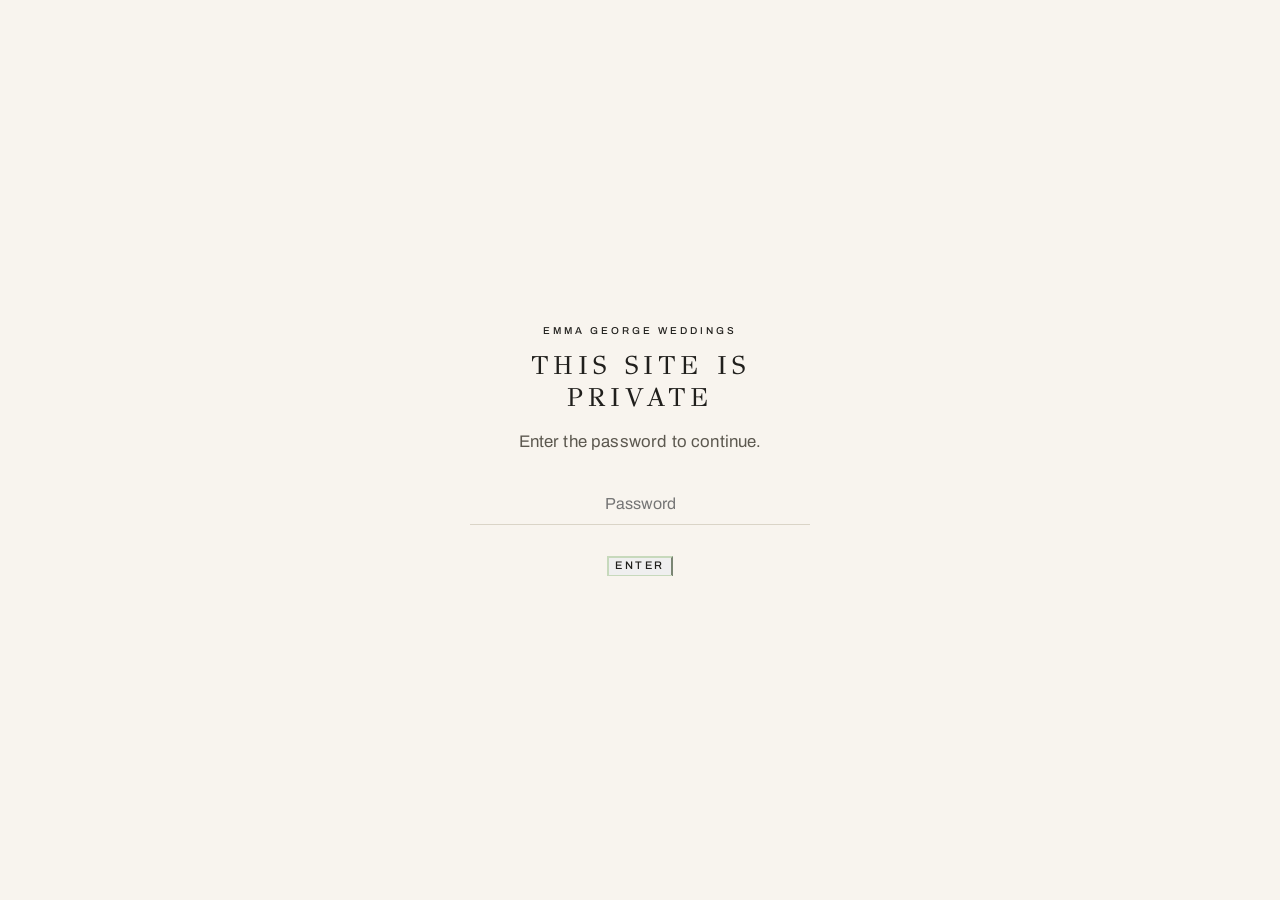
==== index.html @ e1c70ea5 "Replace leaf green with black text + pastel green accent Remove the dark leaf green from all text (e" ====
<!DOCTYPE html>
<html lang="en">
<head>
<meta charset="UTF-8" />
<script>
  try {
    if (localStorage.getItem("egw-unlocked") === "1") {
      document.documentElement.classList.add("gate-unlocked");
    }
  } catch (e) {}
</script>
<meta name="viewport" content="width=device-width, initial-scale=1.0" />
<title>Emma George Weddings | NY &amp; NJ Wedding Officiant</title>
<meta name="description" content="Emma George Weddings — personalized, heartfelt wedding ceremonies for couples across Hoboken and the NYC metro area." />
<link rel="preconnect" href="https://fonts.googleapis.com">
<link rel="preconnect" href="https://fonts.gstatic.com" crossorigin>
<link href="https://fonts.googleapis.com/css2?family=GFS+Didot&family=Archivo:wght@400;500&display=swap" rel="stylesheet">
<link rel="stylesheet" href="assets/css/style.css" />
</head>
<body>

<div id="site-gate" class="site-gate">
  <form id="gate-form" class="gate-form">
    <p class="eyebrow">Emma George Weddings</p>
    <h1 style="font-size:1.6rem;">This Site Is Private</h1>
    <p class="lede" style="margin:0 auto;">Enter the password to continue.</p>
    <input type="password" id="gate-password" placeholder="Password" autocomplete="off" required />
    <button type="submit" class="text-link accent">Enter</button>
    <p id="gate-error" class="form-status error">Incorrect password — try again.</p>
  </form>
</div>

<header class="site-header">
  <nav class="nav container">
    <a href="index.html" class="brand">Emma George <strong>Weddings</strong></a>
    <button class="nav-toggle" aria-label="Toggle navigation" aria-expanded="false">
      <span></span>
    </button>
    <ul class="nav-links">
      <li><a href="index.html" aria-current="page">Home</a></li>
      <li><a href="about.html">About</a></li>
      <li><a href="services.html">Services &amp; Pricing</a></li>
      <li><a href="faq.html">FAQ</a></li>
      <li><a href="booking.html" class="nav-cta">Book Now</a></li>
    </ul>
  </nav>
</header>

<main>

  <section class="hero no-divider">
    <div class="hero-media" style="background-image:url('assets/img/hero-lily.jpg');"></div>
    <div class="hero-overlay"></div>
    <div class="hero-content">
      <div class="hero-text">
        <p class="hero-label">Hoboken &amp; NYC Metro</p>
        <h1>Emma George</h1>
        <p class="hero-sub">Professional NY/NJ Wedding Officiant</p>
        <a href="booking.html" class="text-link">Inquire about your date</a>
      </div>
    </div>
  </section>

  <section>
    <div class="container">
      <div class="split-asym">
        <div>
          <p class="eyebrow">Why Couples Choose Emma</p>
          <h2>A ceremony as unique as your story</h2>
          <p class="lede">
            No two couples are the same, so no two ceremonies should be either. Every script
            is written from scratch, built around how you met, how you fell in love, and how
            you want your day to feel.
          </p>
          <a href="about.html" class="text-link accent">More about Emma</a>
        </div>
        <div class="split-media">
          <div class="portrait-frame" aria-hidden="true">Photo placeholder</div>
        </div>
      </div>
    </div>
  </section>

  <section>
    <div class="container">
      <div class="feature-list">
        <div class="feature-item">
          <span class="num">01</span>
          <h3>Personalized Scripts</h3>
          <p>Every ceremony is written around your relationship — no templates, no filler.</p>
        </div>
        <div class="feature-item">
          <span class="num">02</span>
          <h3>Any Style, Any Belief</h3>
          <p>Secular, spiritual, traditional, or a blend — the ceremony reflects you, not a formula.</p>
        </div>
        <div class="feature-item">
          <span class="num">03</span>
          <h3>Paperwork Handled</h3>
          <p>Marriage license logistics are taken care of, so you can focus on the day itself.</p>
        </div>
      </div>
    </div>
  </section>

  <section>
    <div class="container">
      <p class="eyebrow">A Note From a Couple</p>
      <div class="testimonial">
        <blockquote>
          &ldquo;Emma took the time to actually get to know us, and it showed — every word of
          our ceremony felt true to who we are. Our guests are still talking about it.&rdquo;
        </blockquote>
        <cite>Placeholder Testimonial, Married in [Month, Year]</cite>
      </div>
    </div>
  </section>

  <section>
    <div class="container">
      <div class="split-asym reverse">
        <div class="split-media">
          <div class="portrait-frame" aria-hidden="true">Photo placeholder</div>
        </div>
        <div>
          <p class="eyebrow">Investment</p>
          <h2>Pricing built around your planning needs</h2>
          <p class="lede">
            Three tiers, all with the same care and attention — the difference is how much
            planning support you'd like along the way.
          </p>
          <a href="services.html" class="text-link accent">View full pricing</a>
        </div>
      </div>
    </div>
  </section>

  <section class="dark-section no-divider">
    <div class="container">
      <p class="eyebrow" style="color:var(--color-accent);">Ready When You Are</p>
      <h2>Have a date in mind?</h2>
      <p class="lede">Tell me a bit about your day and I'll let you know if I'm available.</p>
      <a href="booking.html" class="text-link on-dark">Start your inquiry</a>
    </div>
  </section>

</main>

<footer class="site-footer">
  <div class="container">
    <div class="footer-grid">
      <div>
        <div class="footer-brand">Emma George Weddings</div>
        <p>Personalized wedding ceremonies for couples across Hoboken &amp; the NYC metro area.</p>
      </div>
      <div>
        <h4>Explore</h4>
        <ul class="footer-links">
          <li><a href="about.html">About</a></li>
          <li><a href="services.html">Services &amp; Pricing</a></li>
          <li><a href="faq.html">FAQ</a></li>
          <li><a href="booking.html">Book Now</a></li>
        </ul>
      </div>
      <div>
        <h4>Contact</h4>
        <ul class="footer-links">
          <li><a href="mailto:admin@egweds.com">admin@egweds.com</a></li>
          <li>Hoboken &amp; NYC Metro</li>
        </ul>
      </div>
      <div>
        <h4>Follow</h4>
        <ul class="footer-links">
          <li><a href="#" target="_blank" rel="noopener">Instagram</a></li>
          <li><a href="#" target="_blank" rel="noopener">WeddingWire</a></li>
        </ul>
      </div>
    </div>
    <div class="footer-bottom">
      <span>&copy; <span data-year></span> Emma George Weddings</span>
      <span>Placeholder social links — update before launch</span>
    </div>
  </div>
</footer>

<script src="assets/js/main.js"></script>
</body>
</html>
---- assets/css/style.css ----
/* ===========================================================
   Emma George Weddings — editorial stylesheet
   Vogue-inspired: GFS Didot display + Archivo labels,
   lily-derived palette, asymmetric magazine layout.
   =========================================================== */

:root {
  --color-bg: #f8f4ee;         /* ivory */
  --color-accent: #c7d9bc;     /* pastel green accent */
  --color-greige: #dad4c7;     /* warm cream/greige */
  --color-black: #0b0b0a;      /* near-black */

  --color-text: #201f1c;
  --color-text-soft: #5c584f;

  --font-display: "GFS Didot", "Times New Roman", Didot, Georgia, serif;
  --font-label: "Archivo", "Helvetica Neue", Arial, sans-serif;

  --max-width: 1320px;
  --radius: 1px;
}

* {
  box-sizing: border-box;
}

html {
  scroll-behavior: smooth;
}

body {
  margin: 0;
  background: var(--color-bg);
  color: var(--color-text);
  font-family: var(--font-label);
  font-weight: 400;
  font-size: 16px;
  line-height: 1.75;
  letter-spacing: 0.01em;
  -webkit-font-smoothing: antialiased;
}

img {
  max-width: 100%;
  display: block;
}

a {
  color: inherit;
}

.container {
  max-width: var(--max-width);
  margin: 0 auto;
  padding: 0 40px;
}

h1, h2, h3, h4 {
  font-family: var(--font-display);
  font-weight: 400;
  text-transform: uppercase;
  letter-spacing: 6px;
  line-height: 1.25;
  margin: 0 0 0.5em;
}

h1 { font-size: clamp(2.1rem, 5vw, 2.9rem); letter-spacing: 5px; }
h2 { font-size: clamp(1.7rem, 3.4vw, 2.3rem); letter-spacing: 4px; }
h3 { font-size: 1.3rem; letter-spacing: 2.5px; }

@media (max-width: 640px) {
  h1 { letter-spacing: 3px; }
  h2 { letter-spacing: 2.5px; }
  h3 { letter-spacing: 2px; }
}

p { margin: 0 0 1.2em; }

.eyebrow {
  display: inline-block;
  font-family: var(--font-label);
  font-size: 10px;
  font-weight: 500;
  letter-spacing: 3px;
  text-transform: uppercase;
  color: var(--color-text);
  margin-bottom: 1.1em;
}

.lede {
  font-size: 1.05rem;
  color: var(--color-text-soft);
  max-width: 560px;
  line-height: 1.8;
}

/* ---------- Text-link CTAs (no filled buttons) ---------- */

.text-link {
  display: inline-block;
  font-family: var(--font-label);
  font-size: 11px;
  font-weight: 500;
  letter-spacing: 2.5px;
  text-transform: uppercase;
  text-decoration: none;
  color: var(--color-text);
  border-bottom: 1px solid var(--color-text);
  padding-bottom: 4px;
  transition: color 0.2s ease, border-color 0.2s ease;
}

.text-link:hover {
  border-color: var(--color-accent);
}

.text-link.on-dark {
  color: #fff;
  border-color: rgba(255, 255, 255, 0.55);
}

.text-link.on-dark:hover {
  color: var(--color-accent);
  border-color: var(--color-accent);
}

.text-link.accent {
  color: var(--color-text);
  border-color: var(--color-accent);
}

/* ---------- Header / Nav ---------- */

.site-header {
  position: sticky;
  top: 0;
  z-index: 100;
  background: rgba(248, 244, 238, 0.94);
  border-bottom: 1px solid var(--color-greige);
}

.nav {
  display: flex;
  align-items: center;
  justify-content: space-between;
  padding: 22px 0;
}

.brand {
  order: 1;
  font-family: var(--font-display);
  font-size: 1.15rem;
  text-transform: uppercase;
  letter-spacing: 3px;
  text-decoration: none;
  color: var(--color-text);
}

.brand strong {
  font-weight: 400;
  color: var(--color-text);
}

.nav-links {
  order: 0;
  display: flex;
  align-items: center;
  gap: 2.4rem;
  list-style: none;
  margin: 0;
  padding: 0;
}

.nav-links a {
  text-decoration: none;
  font-family: var(--font-label);
  font-size: 10px;
  font-weight: 500;
  letter-spacing: 2.5px;
  text-transform: uppercase;
  color: var(--color-text-soft);
  padding-bottom: 3px;
  border-bottom: 1px solid transparent;
  transition: color 0.2s ease, border-color 0.2s ease;
}

.nav-links a:hover,
.nav-links a[aria-current="page"] {
  color: var(--color-text);
  border-color: var(--color-accent);
}

.nav-links .nav-cta {
  color: var(--color-text);
  border-color: var(--color-accent);
}

.nav-toggle {
  display: none;
  background: none;
  border: none;
  cursor: pointer;
  padding: 8px;
}

.nav-toggle span,
.nav-toggle span::before,
.nav-toggle span::after {
  display: block;
  width: 22px;
  height: 1px;
  background: var(--color-text);
  position: relative;
  transition: transform 0.2s ease, opacity 0.2s ease;
}

.nav-toggle span::before,
.nav-toggle span::after {
  content: "";
  position: absolute;
  left: 0;
}

.nav-toggle span::before { top: -7px; }
.nav-toggle span::after { top: 7px; }

@media (max-width: 860px) {
  .nav-toggle {
    order: 1;
    display: block;
  }

  .brand {
    order: 0;
  }

  .nav-links {
    position: absolute;
    top: 100%;
    left: 0;
    right: 0;
    background: var(--color-bg);
    border-bottom: 1px solid var(--color-greige);
    flex-direction: column;
    align-items: flex-start;
    gap: 0;
    max-height: 0;
    overflow: hidden;
    transition: max-height 0.25s ease;
  }

  .nav-links.is-open {
    max-height: 420px;
  }

  .nav-links li {
    width: 100%;
  }

  .nav-links a {
    display: block;
    padding: 18px 40px;
    width: 100%;
    border-bottom: 1px solid var(--color-greige);
  }
}

/* ---------- Hero (full-bleed photographic) ---------- */

.hero {
  position: relative;
  min-height: 86vh;
  display: flex;
  align-items: flex-start;
  overflow: hidden;
  background-color: var(--color-black);
}

.hero-media {
  position: absolute;
  inset: 0;
  background-size: cover;
  background-position: center 30%;
}

.hero-overlay {
  position: absolute;
  inset: 0;
  background: linear-gradient(
    to bottom,
    rgba(248, 244, 238, 0.82) 0%,
    rgba(248, 244, 238, 0.45) 30%,
    rgba(248, 244, 238, 0) 55%
  );
}

.hero-content {
  position: relative;
  z-index: 1;
  display: flex;
  justify-content: flex-end;
  padding: 40px 40px 0;
  max-width: var(--max-width);
  margin: 0 auto;
  width: 100%;
  color: var(--color-black);
}

.hero-text {
  max-width: 480px;
  text-align: right;
}

@media (max-width: 640px) {
  .hero-text {
    max-width: 100%;
  }
}

.hero-label {
  font-family: var(--font-label);
  font-size: 11px;
  font-weight: 500;
  letter-spacing: 3px;
  text-transform: uppercase;
  color: var(--color-black);
  margin-bottom: 1.2em;
}

.hero-content h1 {
  color: var(--color-black);
  font-size: clamp(2.4rem, 6vw, 3rem);
  letter-spacing: 6px;
  margin-bottom: 0.35em;
}

.hero-sub {
  font-family: var(--font-label);
  font-size: 11px;
  font-weight: 500;
  letter-spacing: 3px;
  text-transform: uppercase;
  color: var(--color-black);
  margin-bottom: 1.8em;
}

/* Page hero (non-photographic pages) */

.page-hero {
  padding: 88px 0 56px;
  border-bottom: 1px solid var(--color-greige);
}

.page-hero h1 {
  color: var(--color-text);
}

/* ---------- Sections ---------- */

section {
  padding: 96px 0;
  border-bottom: 1px solid var(--color-greige);
}

section:last-of-type,
main > section:last-child {
  border-bottom: none;
}

section.no-divider {
  border-bottom: none;
}

section.tight {
  padding: 64px 0;
}

.section-head {
  max-width: 620px;
  margin: 0 0 3.5rem;
}

.section-head.wide {
  max-width: 760px;
}

.dark-section {
  background: var(--color-black);
  color: rgba(255, 255, 255, 0.85);
  border-bottom: none;
}

.dark-section h2 {
  color: #fff;
}

.dark-section .lede {
  color: rgba(255, 255, 255, 0.65);
}

/* ---------- Asymmetric split layout ---------- */

.split-asym {
  display: grid;
  grid-template-columns: 5fr 7fr;
  gap: 4.5rem;
  align-items: center;
}

.split-asym.reverse {
  grid-template-columns: 7fr 5fr;
}

.split-asym.reverse .split-media {
  order: 2;
}

@media (max-width: 860px) {
  .split-asym,
  .split-asym.reverse {
    grid-template-columns: 1fr;
  }
  .split-asym.reverse .split-media {
    order: 0;
  }
}

.split-media img,
.portrait-frame {
  width: 100%;
  aspect-ratio: 4 / 5;
  object-fit: cover;
}

.portrait-frame {
  display: flex;
  align-items: center;
  justify-content: center;
  background: var(--color-greige);
  color: var(--color-text-soft);
  font-family: var(--font-label);
  font-size: 11px;
  letter-spacing: 2px;
  text-transform: uppercase;
  text-align: center;
  padding: 2rem;
}

.thumb-wrap {
  display: flex;
  flex-direction: column;
  align-items: flex-start;
  gap: 1rem;
}

.thumb-wrap .thumb-photo {
  width: 200px;
  aspect-ratio: 1 / 1;
  border-radius: 50%;
  object-fit: cover;
  border: 1px solid var(--color-greige);
}

.thumb-note {
  font-family: var(--font-label);
  font-size: 10px;
  letter-spacing: 1px;
  text-transform: none;
  color: var(--color-text-soft);
  max-width: 220px;
}

/* ---------- Numbered feature list (replaces icon grid) ---------- */

.feature-list {
  display: grid;
  grid-template-columns: repeat(3, 1fr);
  gap: 3rem;
}

@media (max-width: 780px) {
  .feature-list { grid-template-columns: 1fr; }
}

.feature-item .num {
  display: block;
  font-family: var(--font-display);
  font-size: 1.3rem;
  color: var(--color-text);
  letter-spacing: 2px;
  margin-bottom: 0.7rem;
}

.feature-item h3 {
  font-size: 1.05rem;
  letter-spacing: 2px;
  margin-bottom: 0.5em;
}

.feature-item p {
  color: var(--color-text-soft);
  font-size: 0.95rem;
}

.values-list {
  list-style: none;
  margin: 0;
  padding: 0;
  display: grid;
  gap: 1.6rem;
  max-width: 680px;
}

.values-list li {
  display: grid;
  grid-template-columns: 44px 1fr;
  gap: 1rem;
}

.values-list .num {
  font-family: var(--font-display);
  font-size: 1.2rem;
  color: var(--color-text);
}

.values-list strong {
  font-weight: 500;
  color: var(--color-text);
}

/* ---------- Pricing ---------- */

.pricing-grid {
  display: grid;
  grid-template-columns: repeat(3, 1fr);
  gap: 0;
  border-top: 1px solid var(--color-greige);
  border-left: 1px solid var(--color-greige);
}

@media (max-width: 900px) {
  .pricing-grid { grid-template-columns: 1fr; }
}

.price-card {
  padding: 3rem 2.4rem;
  display: flex;
  flex-direction: column;
  border-right: 1px solid var(--color-greige);
  border-bottom: 1px solid var(--color-greige);
}

.price-card.is-featured {
  background: var(--color-accent);
}

.price-card .badge {
  font-family: var(--font-label);
  font-size: 10px;
  letter-spacing: 2.5px;
  text-transform: uppercase;
  color: var(--color-text);
  margin-bottom: 1.2rem;
}

.price-card h3 {
  margin-bottom: 0.3em;
}

.price-card .price {
  font-family: var(--font-display);
  font-size: 1.9rem;
  letter-spacing: 2px;
  color: var(--color-text);
  margin-bottom: 1.6rem;
}

.price-card ul {
  list-style: none;
  margin: 0 0 2.2rem;
  padding: 0;
  flex-grow: 1;
}

.price-card li {
  padding: 0.7em 0;
  border-top: 1px solid rgba(11, 11, 10, 0.12);
  font-size: 0.92rem;
  color: var(--color-text-soft);
  line-height: 1.5;
}

.price-card li:first-child {
  border-top: none;
}

.pricing-note {
  max-width: 720px;
  margin-top: 3rem;
  color: var(--color-text-soft);
  font-size: 0.92rem;
  padding-top: 2rem;
  border-top: 1px solid var(--color-greige);
}

/* ---------- Testimonial (editorial pull quote) ---------- */

.testimonial {
  max-width: 780px;
}

.testimonial blockquote {
  font-family: var(--font-display);
  font-size: clamp(1.6rem, 3vw, 2.1rem);
  letter-spacing: 0.5px;
  text-transform: none;
  margin: 0 0 1.4rem;
  color: var(--color-text);
  line-height: 1.4;
}

.testimonial cite {
  font-style: normal;
  font-family: var(--font-label);
  font-size: 10px;
  letter-spacing: 2.5px;
  text-transform: uppercase;
  color: var(--color-text-soft);
}

/* ---------- FAQ ---------- */

.faq-list {
  max-width: 820px;
}

.faq-item {
  border-bottom: 1px solid var(--color-greige);
}

.faq-question {
  width: 100%;
  text-align: left;
  background: none;
  border: none;
  cursor: pointer;
  padding: 1.6rem 0;
  display: flex;
  justify-content: space-between;
  align-items: center;
  gap: 1rem;
  font-family: var(--font-display);
  font-size: 1.05rem;
  letter-spacing: 1.5px;
  text-transform: uppercase;
  color: var(--color-text);
}

.faq-question .icon {
  flex-shrink: 0;
  width: 18px;
  height: 18px;
  position: relative;
}

.faq-question .icon::before,
.faq-question .icon::after {
  content: "";
  position: absolute;
  background: var(--color-text);
  transition: transform 0.25s ease;
}

.faq-question .icon::before {
  left: 0; top: 50%; width: 100%; height: 1px; transform: translateY(-50%);
}

.faq-question .icon::after {
  top: 0; left: 50%; width: 1px; height: 100%; transform: translateX(-50%);
}

.faq-item.is-open .faq-question .icon::after {
  transform: translateX(-50%) rotate(90deg);
  opacity: 0;
}

.faq-answer {
  max-height: 0;
  overflow: hidden;
  transition: max-height 0.25s ease;
}

.faq-answer p {
  color: var(--color-text-soft);
  padding-bottom: 1.6rem;
  max-width: 640px;
  text-transform: none;
  letter-spacing: normal;
  font-family: var(--font-label);
}

.faq-item.is-open .faq-answer {
  max-height: 400px;
}

/* ---------- Booking form ---------- */

.booking-layout {
  display: grid;
  grid-template-columns: 4fr 8fr;
  gap: 4.5rem;
}

@media (max-width: 900px) {
  .booking-layout { grid-template-columns: 1fr; }
}

.booking-info h3 {
  margin-top: 2.4rem;
  font-size: 1rem;
}

.booking-info h3:first-child {
  margin-top: 0;
}

.contact-line {
  display: flex;
  gap: 0.7em;
  align-items: baseline;
  margin-bottom: 0.6em;
  color: var(--color-text-soft);
  font-size: 0.95rem;
}

.contact-line strong {
  font-family: var(--font-label);
  font-size: 10px;
  letter-spacing: 2px;
  text-transform: uppercase;
  color: var(--color-text);
  min-width: 80px;
  font-weight: 500;
}

form.booking-form {
  border-top: 1px solid var(--color-greige);
  padding-top: 2.4rem;
}

.form-row {
  display: grid;
  grid-template-columns: 1fr 1fr;
  gap: 1.4rem;
}

@media (max-width: 560px) {
  .form-row { grid-template-columns: 1fr; }
}

.field {
  margin-bottom: 1.5rem;
}

.field label {
  display: block;
  font-family: var(--font-label);
  font-size: 10px;
  font-weight: 500;
  letter-spacing: 2px;
  text-transform: uppercase;
  color: var(--color-text-soft);
  margin-bottom: 0.6em;
}

.field input,
.field select,
.field textarea {
  width: 100%;
  font-family: var(--font-label);
  font-size: 0.95rem;
  padding: 0.75em 0;
  border: none;
  border-bottom: 1px solid var(--color-greige);
  border-radius: 0;
  background: transparent;
  color: var(--color-text);
}

.field input:focus,
.field select:focus,
.field textarea:focus {
  outline: none;
  border-color: var(--color-accent);
}

.field textarea {
  resize: vertical;
  min-height: 100px;
}

.field-note {
  font-size: 0.8rem;
  color: var(--color-text-soft);
  margin-top: 1.5rem;
}

.form-status {
  margin-top: 1.2rem;
  font-size: 0.85rem;
  letter-spacing: 0.5px;
  display: none;
}

.form-status.is-visible {
  display: block;
}

.form-status.success { color: var(--color-text); }
.form-status.error { color: #a8433c; }

.submit-link {
  background: none;
  border: none;
  border-bottom: 1px solid var(--color-accent);
  cursor: pointer;
  font-family: var(--font-label);
}

/* flatpickr theming */
.flatpickr-day.selected,
.flatpickr-day.selected:hover {
  background: var(--color-accent) !important;
  border-color: var(--color-accent) !important;
}

.flatpickr-day.today {
  border-color: var(--color-accent);
}

.flatpickr-day:hover {
  background: var(--color-accent) !important;
}

.flatpickr-months .flatpickr-month,
.flatpickr-current-month .flatpickr-monthDropdown-months,
span.flatpickr-weekday {
  color: var(--color-text);
}

/* ---------- Good-to-know / plain feature rows ---------- */

.notes-grid {
  display: grid;
  grid-template-columns: repeat(3, 1fr);
  gap: 3rem;
}

@media (max-width: 780px) {
  .notes-grid { grid-template-columns: 1fr; }
}

.notes-grid h3 {
  font-size: 1rem;
  letter-spacing: 1.5px;
}

.notes-grid p {
  color: var(--color-text-soft);
  font-size: 0.95rem;
}

.placeholder-note {
  background: var(--color-greige);
  color: var(--color-text);
  font-size: 0.85rem;
  padding: 1em 1.2em;
  margin-top: 1.4rem;
  border-left: 2px solid var(--color-accent);
}

.placeholder-note a {
  text-decoration: underline;
}

/* ---------- Footer ---------- */

.site-footer {
  background: var(--color-black);
  color: rgba(255, 255, 255, 0.7);
  padding: 72px 0 32px;
}

.footer-grid {
  display: grid;
  grid-template-columns: 1.5fr 1fr 1fr 1fr;
  gap: 2.5rem;
  margin-bottom: 3.5rem;
}

@media (max-width: 760px) {
  .footer-grid { grid-template-columns: 1fr 1fr; }
}

@media (max-width: 480px) {
  .footer-grid { grid-template-columns: 1fr; }
}

.footer-grid h4 {
  color: #fff;
  font-family: var(--font-label);
  font-size: 10px;
  font-weight: 500;
  letter-spacing: 2.5px;
  text-transform: uppercase;
  margin-bottom: 1.3rem;
}

.footer-brand {
  font-family: var(--font-display);
  font-size: 1.3rem;
  letter-spacing: 2px;
  text-transform: uppercase;
  color: #fff;
  margin-bottom: 0.7rem;
}

.footer-links {
  list-style: none;
  margin: 0;
  padding: 0;
}

.footer-links li {
  margin-bottom: 0.8em;
}

.footer-links a {
  text-decoration: none;
  color: rgba(255, 255, 255, 0.7);
  font-size: 0.85rem;
  letter-spacing: 0.5px;
  transition: color 0.2s ease;
}

.footer-links a:hover {
  color: var(--color-accent);
}

.footer-bottom {
  border-top: 1px solid rgba(255, 255, 255, 0.15);
  padding-top: 1.8rem;
  display: flex;
  justify-content: space-between;
  flex-wrap: wrap;
  gap: 1rem;
  font-family: var(--font-label);
  font-size: 10px;
  letter-spacing: 1px;
  text-transform: uppercase;
  color: rgba(255, 255, 255, 0.42);
}

/* ---------- Site password gate ---------- */

html:not(.gate-unlocked) body > *:not(#site-gate) {
  display: none !important;
}

html.gate-unlocked #site-gate {
  display: none !important;
}

.site-gate {
  position: fixed;
  inset: 0;
  z-index: 999;
  display: flex;
  align-items: center;
  justify-content: center;
  padding: 2rem;
  background: var(--color-bg);
}

.gate-form {
  width: 100%;
  max-width: 340px;
  text-align: center;
}

.gate-form .eyebrow {
  display: block;
}

.gate-form input[type="password"] {
  width: 100%;
  margin: 1.6rem 0;
  padding: 0.75em 0;
  border: none;
  border-bottom: 1px solid var(--color-greige);
  background: transparent;
  font-family: var(--font-label);
  font-size: 1rem;
  text-align: center;
  color: var(--color-text);
}

.gate-form input[type="password"]:focus {
  outline: none;
  border-color: var(--color-accent);
}

.gate-form .form-status {
  margin-top: 1.2rem;
}

/* ---------- Page frame ---------- */

body::after {
  content: "";
  position: fixed;
  inset: 0;
  z-index: 998;
  border: 16px solid var(--color-bg);
  pointer-events: none;
}

@media (max-width: 640px) {
  body::after {
    border-width: 10px;
  }
}
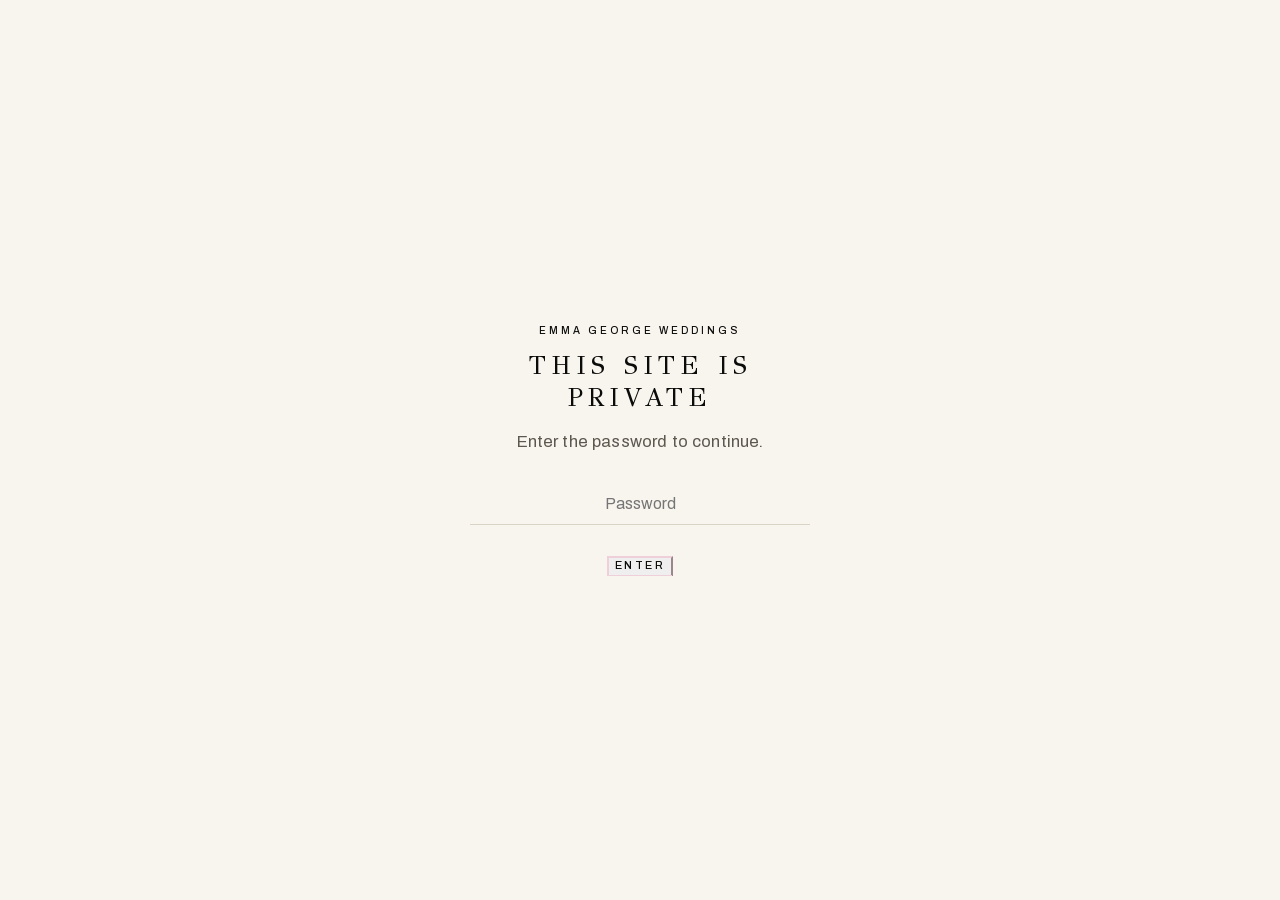
==== commit d5b7b0c1: "Rework hero, revert accent to blush pink, fix nav padding bug Hero: dark bottom-heavy gradient overl" ====
--- a/index.html
+++ b/index.html
@@ -12,9 +12,6 @@
 <meta name="viewport" content="width=device-width, initial-scale=1.0" />
 <title>Emma George Weddings | NY &amp; NJ Wedding Officiant</title>
 <meta name="description" content="Emma George Weddings — personalized, heartfelt wedding ceremonies for couples across Hoboken and the NYC metro area." />
-<link rel="preconnect" href="https://fonts.googleapis.com">
-<link rel="preconnect" href="https://fonts.gstatic.com" crossorigin>
-<link href="https://fonts.googleapis.com/css2?family=GFS+Didot&family=Archivo:wght@400;500&display=swap" rel="stylesheet">
 <link rel="stylesheet" href="assets/css/style.css" />
 </head>
 <body>
@@ -32,7 +29,7 @@
 
 <header class="site-header">
   <nav class="nav container">
-    <a href="index.html" class="brand">Emma George <strong>Weddings</strong></a>
+    <a href="index.html" class="brand">Emma George</a>
     <button class="nav-toggle" aria-label="Toggle navigation" aria-expanded="false">
       <span></span>
     </button>
@@ -56,7 +53,7 @@
         <p class="hero-label">Hoboken &amp; NYC Metro</p>
         <h1>Emma George</h1>
         <p class="hero-sub">Professional NY/NJ Wedding Officiant</p>
-        <a href="booking.html" class="text-link">Inquire about your date</a>
+        <a href="booking.html" class="text-link on-dark">Inquire about your date</a>
       </div>
     </div>
   </section>
--- a/assets/css/style.css
+++ b/assets/css/style.css
@@ -4,13 +4,40 @@
    lily-derived palette, asymmetric magazine layout.
    =========================================================== */
 
+/* Self-hosted fonts (no external CDN dependency) */
+
+@font-face {
+  font-family: "GFS Didot";
+  font-style: normal;
+  font-weight: 400;
+  font-display: swap;
+  src: url("../fonts/gfs-didot-400.woff2") format("woff2");
+}
+
+@font-face {
+  font-family: "Archivo";
+  font-style: normal;
+  font-weight: 400;
+  font-display: swap;
+  src: url("../fonts/archivo-latin.woff2") format("woff2");
+}
+
+@font-face {
+  font-family: "Archivo";
+  font-style: normal;
+  font-weight: 500;
+  font-display: swap;
+  src: url("../fonts/archivo-latin.woff2") format("woff2");
+}
+
 :root {
   --color-bg: #f8f4ee;         /* ivory */
-  --color-accent: #c7d9bc;     /* pastel green accent */
+  --color-accent: #efcfd9;     /* blush pink — interactive accent */
+  --color-green: #4a5a3c;      /* leaf green — small non-text accents only */
   --color-greige: #dad4c7;     /* warm cream/greige */
   --color-black: #0b0b0a;      /* near-black */
 
-  --color-text: #201f1c;
+  --color-text: #0b0b0a;
   --color-text-soft: #5c584f;
 
   --font-display: "GFS Didot", "Times New Roman", Didot, Georgia, serif;
@@ -134,7 +161,7 @@
 .site-header {
   position: sticky;
   top: 0;
-  z-index: 100;
+  z-index: 1000;
   background: rgba(248, 244, 238, 0.94);
   border-bottom: 1px solid var(--color-greige);
 }
@@ -143,7 +170,8 @@
   display: flex;
   align-items: center;
   justify-content: space-between;
-  padding: 22px 0;
+  padding-top: 22px;
+  padding-bottom: 22px;
 }
 
 .brand {
@@ -153,11 +181,6 @@
   text-transform: uppercase;
   letter-spacing: 3px;
   text-decoration: none;
-  color: var(--color-text);
-}
-
-.brand strong {
-  font-weight: 400;
   color: var(--color-text);
 }
 
@@ -224,7 +247,7 @@
 .nav-toggle span::before { top: -7px; }
 .nav-toggle span::after { top: 7px; }
 
-@media (max-width: 860px) {
+@media (max-width: 980px) {
   .nav-toggle {
     order: 1;
     display: block;
@@ -271,7 +294,7 @@
   position: relative;
   min-height: 86vh;
   display: flex;
-  align-items: flex-start;
+  align-items: flex-end;
   overflow: hidden;
   background-color: var(--color-black);
 }
@@ -287,10 +310,9 @@
   position: absolute;
   inset: 0;
   background: linear-gradient(
-    to bottom,
-    rgba(248, 244, 238, 0.82) 0%,
-    rgba(248, 244, 238, 0.45) 30%,
-    rgba(248, 244, 238, 0) 55%
+    180deg,
+    rgba(11, 11, 10, 0) 0%,
+    rgba(11, 11, 10, 0.65) 100%
   );
 }
 
@@ -299,11 +321,11 @@
   z-index: 1;
   display: flex;
   justify-content: flex-end;
-  padding: 40px 40px 0;
+  padding: 0 40px 48px;
   max-width: var(--max-width);
   margin: 0 auto;
   width: 100%;
-  color: var(--color-black);
+  color: #fff;
 }
 
 .hero-text {
@@ -323,13 +345,14 @@
   font-weight: 500;
   letter-spacing: 3px;
   text-transform: uppercase;
-  color: var(--color-black);
+  color: #fff;
   margin-bottom: 1.2em;
 }
 
 .hero-content h1 {
-  color: var(--color-black);
-  font-size: clamp(2.4rem, 6vw, 3rem);
+  color: #fff;
+  font-family: var(--font-display);
+  font-size: clamp(4rem, 7vw, 5rem);
   letter-spacing: 6px;
   margin-bottom: 0.35em;
 }
@@ -340,7 +363,7 @@
   font-weight: 500;
   letter-spacing: 3px;
   text-transform: uppercase;
-  color: var(--color-black);
+  color: #fff;
   margin-bottom: 1.8em;
 }
 
